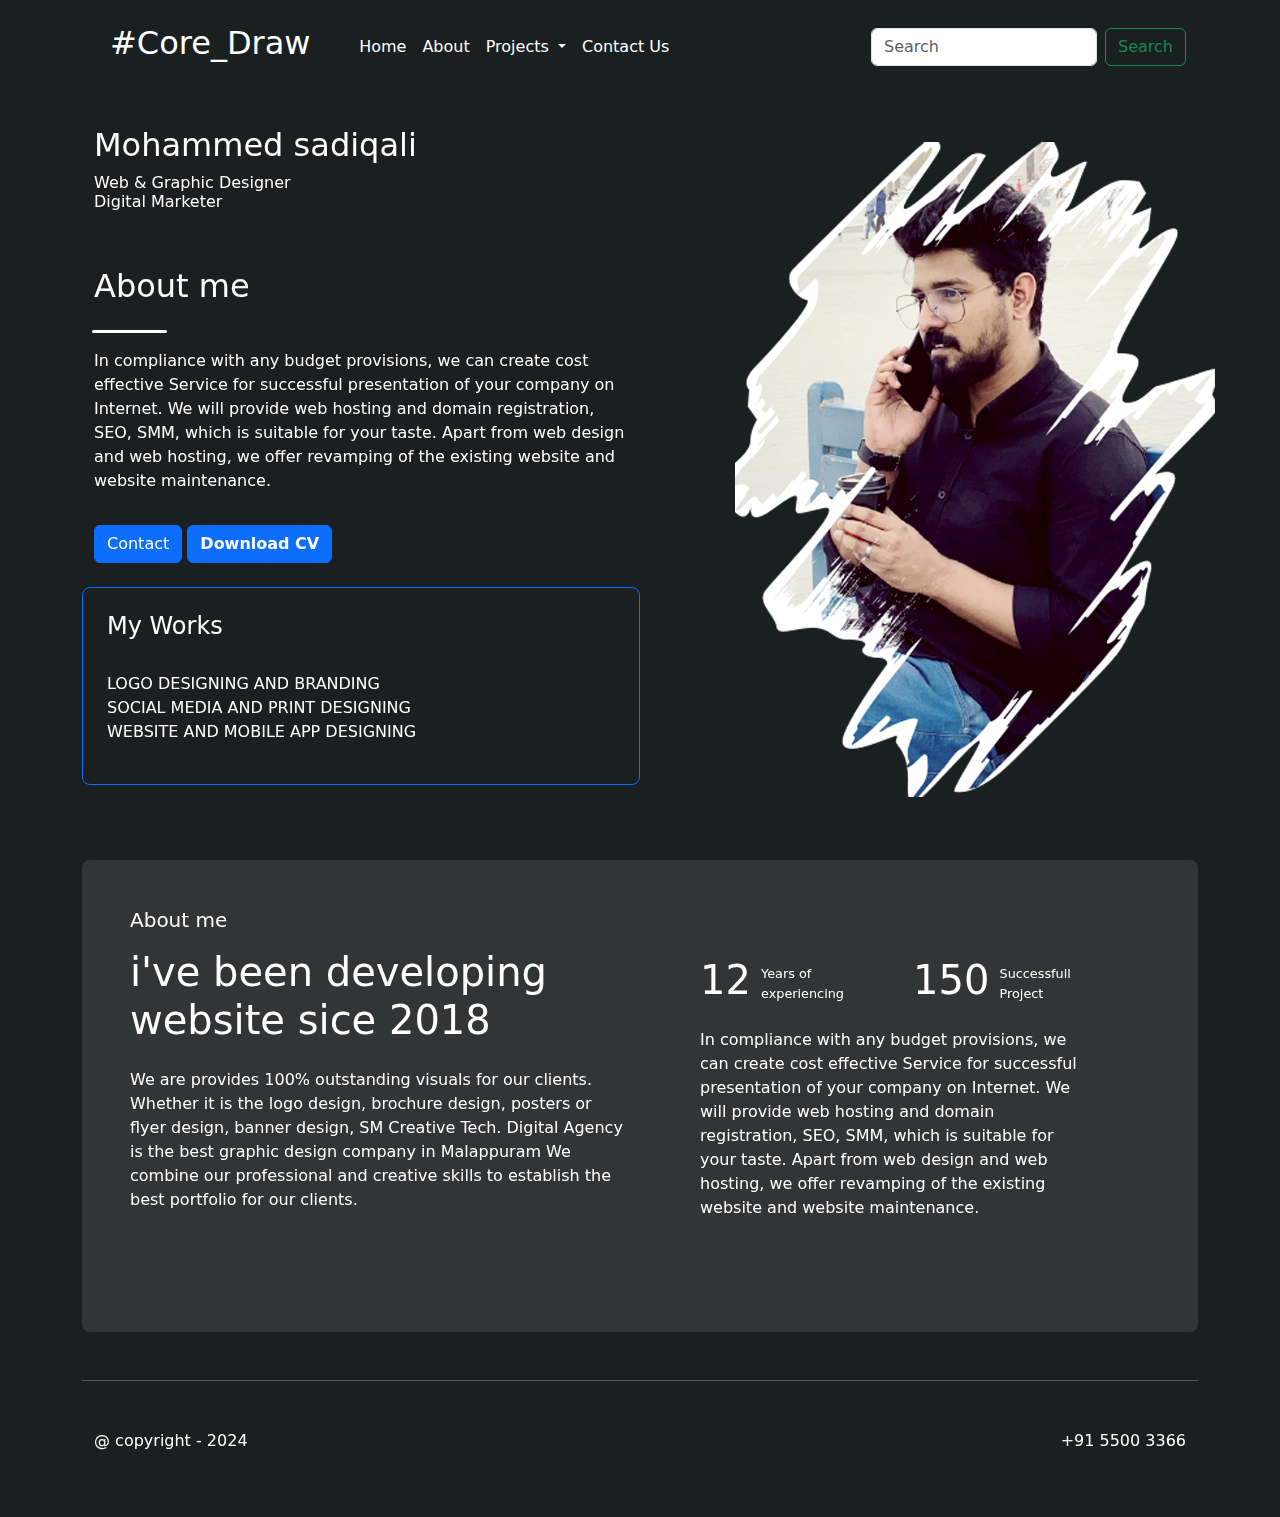
==== index.html @ ae787de8 "structure completed" ====
<!doctype html>
<html lang="en">

<head>
    <meta charset="utf-8">
    <meta name="viewport" content="width=device-width, initial-scale=1">
    <title>Portfolio</title>
    <link href="https://cdn.jsdelivr.net/npm/bootstrap@5.3.3/dist/css/bootstrap.min.css" rel="stylesheet"
        integrity="sha384-QWTKZyjpPEjISv5WaRU9OFeRpok6YctnYmDr5pNlyT2bRjXh0JMhjY6hW+ALEwIH" crossorigin="anonymous">
    <link rel="stylesheet" href="style.css">
    <link rel="stylesheet" href="https://cdnjs.cloudflare.com/ajax/libs/font-awesome/4.7.0/css/font-awesome.min.css">
</head>

<body>
    <div class="container mt-lg-3 mb-lg-5  sticky-top">
        <div class="row">
            <div class="col-xs-12 col-sm-12 col-md-12 col-lg-12 col-xl-12">
                <nav class="navbar navbar-expand-lg nav-bg">
                    <div class="container-fluid">
                        <a class="nav-brand navbar-brand" href="#"></a>
                            <h2>#Core_Draw</h2>
                        </a>&nbsp;&nbsp;&nbsp;&nbsp;&nbsp;&nbsp;&nbsp;&nbsp;
                        <button class="navbar-toggler" type="button" data-bs-toggle="collapse"
                            data-bs-target="#navbarSupportedContent" aria-controls="navbarSupportedContent"
                            aria-expanded="false" aria-label="Toggle navigation">
                            <span class="navbar-toggler-icon"></span>
                        </button>
                        <div class="collapse navbar-collapse" id="navbarSupportedContent">
                            <ul class="navbar-nav me-auto mb-2 mb-lg-0">
                                <li class="nav-item">
                                    <a class="nav-brand nav-link" aria-current="page" href="index.html">Home</a>
                                </li>
                                <li class="nav-item">
                                    <a class="nav-brand nav-link" href="About.html">About</a>
                                </li>
                                <li class="nav-item dropdown">
                                    <a class="nav-brand nav-link dropdown-toggle" href="#" role="button"
                                        data-bs-toggle="dropdown" aria-expanded="false">
                                        Projects
                                    </a>
                                    <ul class="dropdown-menu">
                                        <li><a class=" dropdown-item" href="#">Action</a></li>
                                        <li><a class=" dropdown-item" href="#">Another action</a></li>
                                        <li>
                                            <hr class="dropdown-divider">
                                        </li>
                                        <li><a class=" dropdown-item" href="#">Something else here</a></li>
                                    </ul>
                                </li>
                                <li class="nav-item">
                                    <a class="nav-brand nav-link" href="contact.html">Contact Us</a>
                                </li>
                            </ul>
                            <form class="d-flex" role="search">
                                <input class="form-control me-2" type="search" placeholder="Search" aria-label="Search">
                                <button class="btn btn-outline-success" type="submit">Search</button>
                            </form>
                        </div>
                    </div>
                </nav>
            </div>
            </nav>
        </div>

        <section>
            <div class="container mt-5">
                <div class="row">
                    <div class="col-xs-12 col-sm-12 col-md-12 col-lg-6 col-xl-6 ">

                        <div class="row mb-5">
                            <h2>Mohammed sadiqali</h2>

                            <h6>Web &amp; Graphic Designer<br>Digital Marketer</h6>
                        </div>
                        <div class="row ">
                            <h2>About me</h2>
                            <span class="single-line mt-lg-3 mb-3"></span>
                            <p>In compliance with any budget provisions, we can create cost effective Service for
                                successful
                                presentation of your company on Internet. We will provide <span class="sm-01">web
                                    hosting and domain registration, SEO, SMM,</span> which is suitable for your taste.
                                Apart from web design and web hosting, we offer revamping of the existing website and
                                website maintenance.</p>
                        </div>
                        <div class="col-lg-12 mt-3">
                            <div class="border-first-button scroll-to-section">
                                <a class=" btn btn-primary" href="#contact">Contact</a>
                                <a class=" btn btn-primary" target="_blank" href="#" download><b>Download CV</b></a>
                            </div>

                        </div>
                        <div class="row mt-4">
                            <div class="p-4 rounded-3 border border-primary">
                            <h4>My Works</h4>
                            <span class="single-line mt-lg-1 mb-3"></span>
                            <p>LOGO DESIGNING AND BRANDING <br>
                                SOCIAL MEDIA AND PRINT DESIGNING <br>
                                WEBSITE AND MOBILE APP DESIGNING</p>
                            </div>
                        </div>
                        <!-- <div class="row mt-lg-4">
                            <h2>Follow Me</h2>
                            <i class="fa-brands fa-facebook"></i>
                         
                        </div> -->

                    </div>
                    <div class="col-xs-12 col-sm-12 col-md-12 col-lg-6 col-xl-6">
                        <div class="right-image wow fadeInRight" data-wow-duration="1s" data-wow-delay="0.5s">
                            <img src="slider-dec.png" alt="">
                        </div>
                    </div>
                </div>
            </div>
        </section>
        <section>
            <div class="container rounded-3 mt-5 Abt-BG p-sm-5">
                <div class="row">
                    <div class="col-xs-12 col-sm-12 col-md-12 col-lg-6 col-xl-6">
                        <h5>About me</h5>
                        <div class="row mt-lg-3">
                            <h1>i've been developing <br>website sice 2018</h1>
                        </div>
                        <div class="row mt-lg-3">
                            <p>We are provides 100% outstanding visuals for our clients. Whether it is the logo design,
                                brochure design, posters or flyer design, banner design, SM Creative Tech. Digital
                                Agency is the best graphic design company in
                                Malappuram We combine our professional and
                                creative skills to establish the best portfolio for our clients.</p>
                        </div>
                    </div>
                    <div class="col-xs-12 col-sm-12 col-md-12 col-lg-6 col-xl-6">
                        <div class="row p-5">
                            <div class="col-xs-12 col-sm-12 col-md-12 col-lg-6 col-xl-6">
                                <div class="d-flex">
                                    <h1 class="bolder">12</h1>&nbsp;&nbsp;
                                    <span class="mt-2 twelve-size">Years of <br>experiencing</span>
                                </div>
                            </div>
                            <div class="col-xs-12 col-sm-12 col-md-12 col-lg-6 col-xl-6">
                                <div class="d-flex">
                                    <h1 class="bolder">150</h1>&nbsp;&nbsp;
                                    <span class="mt-2 twelve-size">Successfull <br>Project</span>
                                </div>
                            </div>
                            <div class="row mt-3">
                                <p>In compliance with any budget provisions,
                                    we can create cost effective Service for successful presentation of your company on
                                    Internet.
                                    We will provide web hosting and domain registration, SEO, SMM, which is suitable for
                                    your taste.
                                    Apart from web design and web hosting,
                                    we offer revamping of the existing website and website maintenance.</p>
                            </div>
                        </div>
                    </div>
                </div>
            </div>

        </section>
        <footer>
            <hr class="mt-5">
            <div class="container mt-5 mb-5">
                <div class="row">
                    <div class="col-xs-12 col-sm-12 col-md-12 col-lg-6 col-xl-6">
                        @ copyright - 2024
                    </div>
                    <div class="col-xs-12 col-sm-12 col-md-12 col-lg-6 col-xl-6">
                        <div class="d-flex justify-content-end">
                            <p>+91 5500 3366</p>
                        </div>
                    </div>
                </div>
            </div>
        </footer>
        <script src="https://cdn.jsdelivr.net/npm/bootstrap@5.3.3/dist/js/bootstrap.bundle.min.js"
            integrity="sha384-YvpcrYf0tY3lHB60NNkmXc5s9fDVZLESaAA55NDzOxhy9GkcIdslK1eN7N6jIeHz"
            crossorigin="anonymous"></script>
</body>

</html>
---- style.css ----
body{
    background-color: rgb(26, 31, 31);
    /* background-color: rgb(13, 182, 182); */
    color: white;
    
}

.nav-bg {
    background-color: rgb(26, 31, 31);
    color: white;
}

.nav-brand{
    color: white;
}

.nav-brand:hover{
    color: aqua;
}
.nav-brand:focus{
    color: white;
}
.single-line{
    background-color: white;
    width: 75px;
    margin-left: 10px;
    height: 3px;
    border: 1px solid none;
    border-radius: 10px;
}
i {
    color: white;
}
.twelve-size {
    font-size: .8rem;
}
.twel-first{
    font-size: 2rem;
}
.Abt-BG {
    background-color: rgb(48, 53, 53);
}
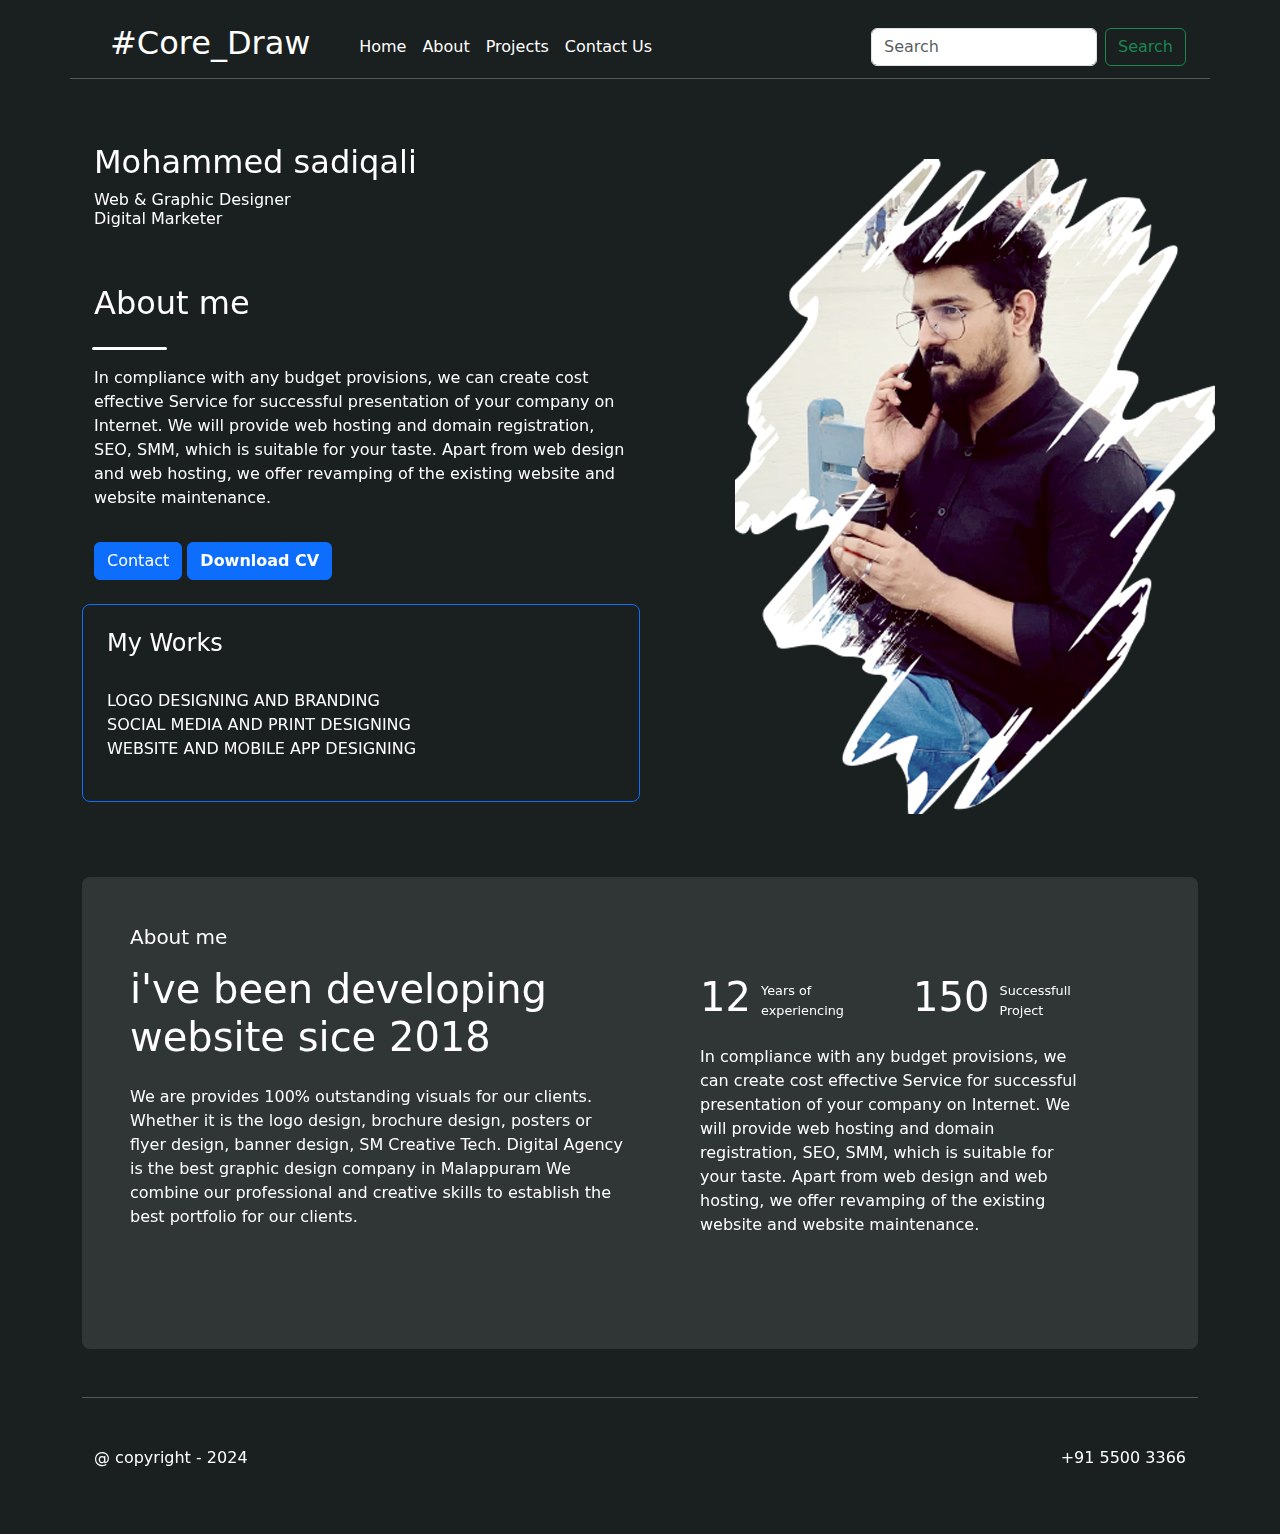
==== commit cc4693c0: "2nd stage" ====
--- a/index.html
+++ b/index.html
@@ -33,19 +33,8 @@
                                 <li class="nav-item">
                                     <a class="nav-brand nav-link" href="About.html">About</a>
                                 </li>
-                                <li class="nav-item dropdown">
-                                    <a class="nav-brand nav-link dropdown-toggle" href="#" role="button"
-                                        data-bs-toggle="dropdown" aria-expanded="false">
-                                        Projects
-                                    </a>
-                                    <ul class="dropdown-menu">
-                                        <li><a class=" dropdown-item" href="#">Action</a></li>
-                                        <li><a class=" dropdown-item" href="#">Another action</a></li>
-                                        <li>
-                                            <hr class="dropdown-divider">
-                                        </li>
-                                        <li><a class=" dropdown-item" href="#">Something else here</a></li>
-                                    </ul>
+                                <li class="nav-item">
+                                    <a class="nav-brand nav-link" href="projects.html">Projects</a>
                                 </li>
                                 <li class="nav-item">
                                     <a class="nav-brand nav-link" href="contact.html">Contact Us</a>
@@ -60,6 +49,7 @@
                 </nav>
             </div>
             </nav>
+            <hr>
         </div>
 
         <section>
--- a/style.css
+++ b/style.css
@@ -39,4 +39,11 @@
 }
 .Abt-BG {
     background-color: rgb(48, 53, 53);
+}
+li {
+    list-style-type: none;
+}
+.contact li {
+    font-size: 1.5rem;
+    line-height: 3rem;
 }